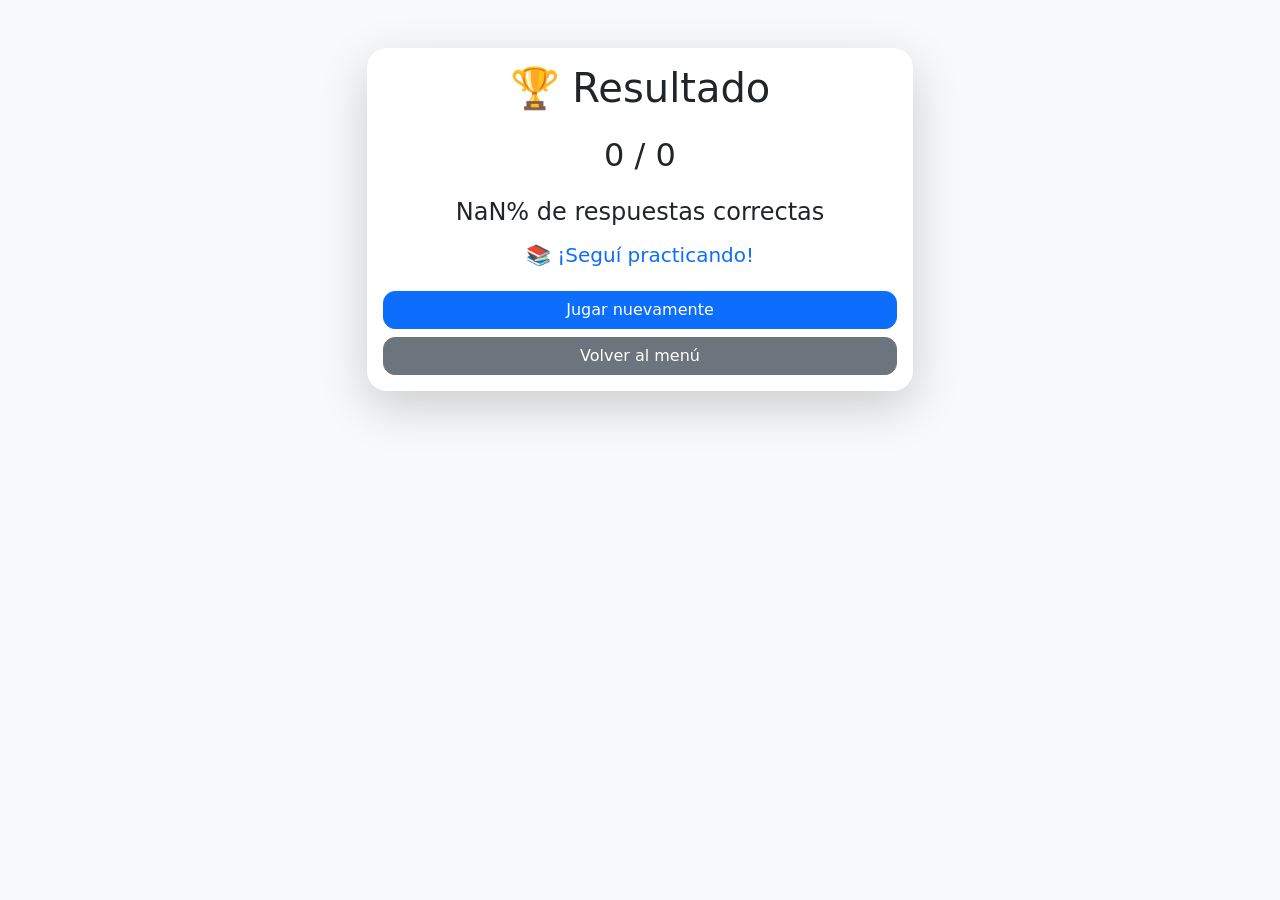
==== resultado.html @ 25578d15 "Add files via upload" ====
<!DOCTYPE html>
<html lang="es">

<head>

    <meta charset="UTF-8">
    <meta name="viewport" content="width=device-width, initial-scale=1">

    <title>Resultado</title>

    <link href="https://cdn.jsdelivr.net/npm/bootstrap@5.3.7/dist/css/bootstrap.min.css" rel="stylesheet">
    <link rel="stylesheet" href="css/style.css">

</head>

<body>

<div class="container mt-5">

    <div class="row justify-content-center">

        <div class="col-md-6">

            <div class="card shadow-lg">

                <div class="card-body text-center">

                    <h1>🏆 Resultado</h1>

                    <h2 id="puntaje" class="my-4"></h2>

                    <h4 id="porcentaje"></h4>

                    <h5 id="mensaje" class="text-primary mt-3"></h5>

                    <div class="d-grid gap-2 mt-4">

                        <a href="categorias.html" class="btn btn-primary">
                            Jugar nuevamente
                        </a>

                        <a href="index.html" class="btn btn-secondary">
                            Volver al menú
                        </a>

                    </div>

                </div>

            </div>

        </div>

    </div>

</div>

<script src="js/questions.js"></script>
<script src="js/app.js"></script>

</body>

</html>
---- css/style.css ----
body{

    background-color:#f8f9fa;

}

.card{

    border:none;
    border-radius:20px;

}

.card img{

    margin:auto;

}

.btn{

    border-radius:12px;

}

.navbar{

    box-shadow:0 2px 8px rgba(0,0,0,.2);

}
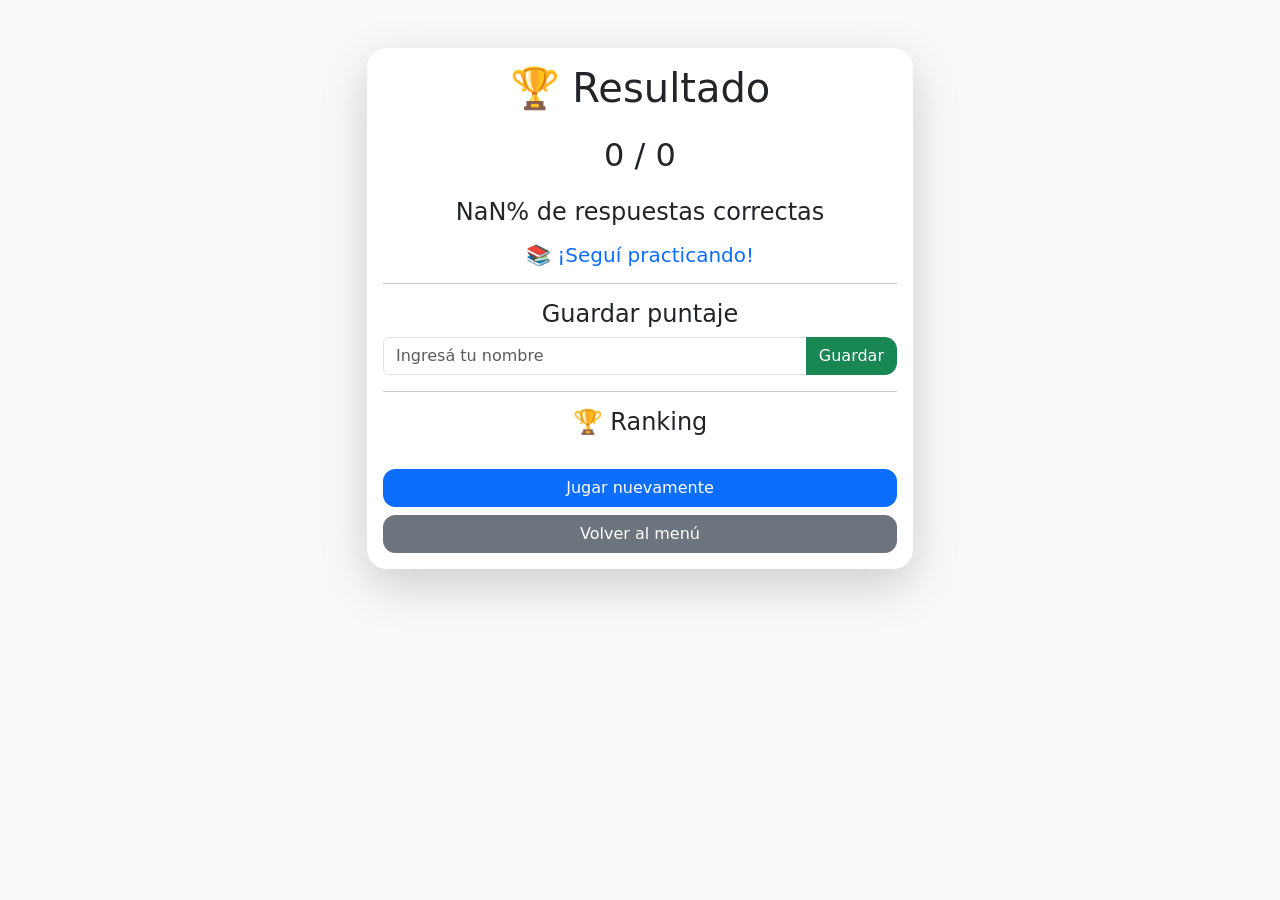
==== commit ea1f65e7: "Add files via upload" ====
--- a/resultado.html
+++ b/resultado.html
@@ -33,6 +33,35 @@
 
                     <h5 id="mensaje" class="text-primary mt-3"></h5>
 
+                    <hr>
+
+                    <h4>Guardar puntaje</h4>
+
+                    <div class="input-group mb-3">
+
+                        <input
+                            type="text"
+                            id="nombreJugador"
+                            class="form-control"
+                            maxlength="15"
+                            placeholder="Ingresá tu nombre">
+
+                        <button
+                            class="btn btn-success"
+                            onclick="guardarRanking()">
+
+                            Guardar
+
+                        </button>
+
+                    </div>
+
+                    <hr>
+
+                    <h4>🏆 Ranking</h4>
+
+                    <div id="ranking"></div>
+
                     <div class="d-grid gap-2 mt-4">
 
                         <a href="categorias.html" class="btn btn-primary">
@@ -58,6 +87,10 @@
 <script src="js/questions.js"></script>
 <script src="js/app.js"></script>
 
+<script>
+    mostrarRanking();
+</script>
+
 </body>
 
 </html>
